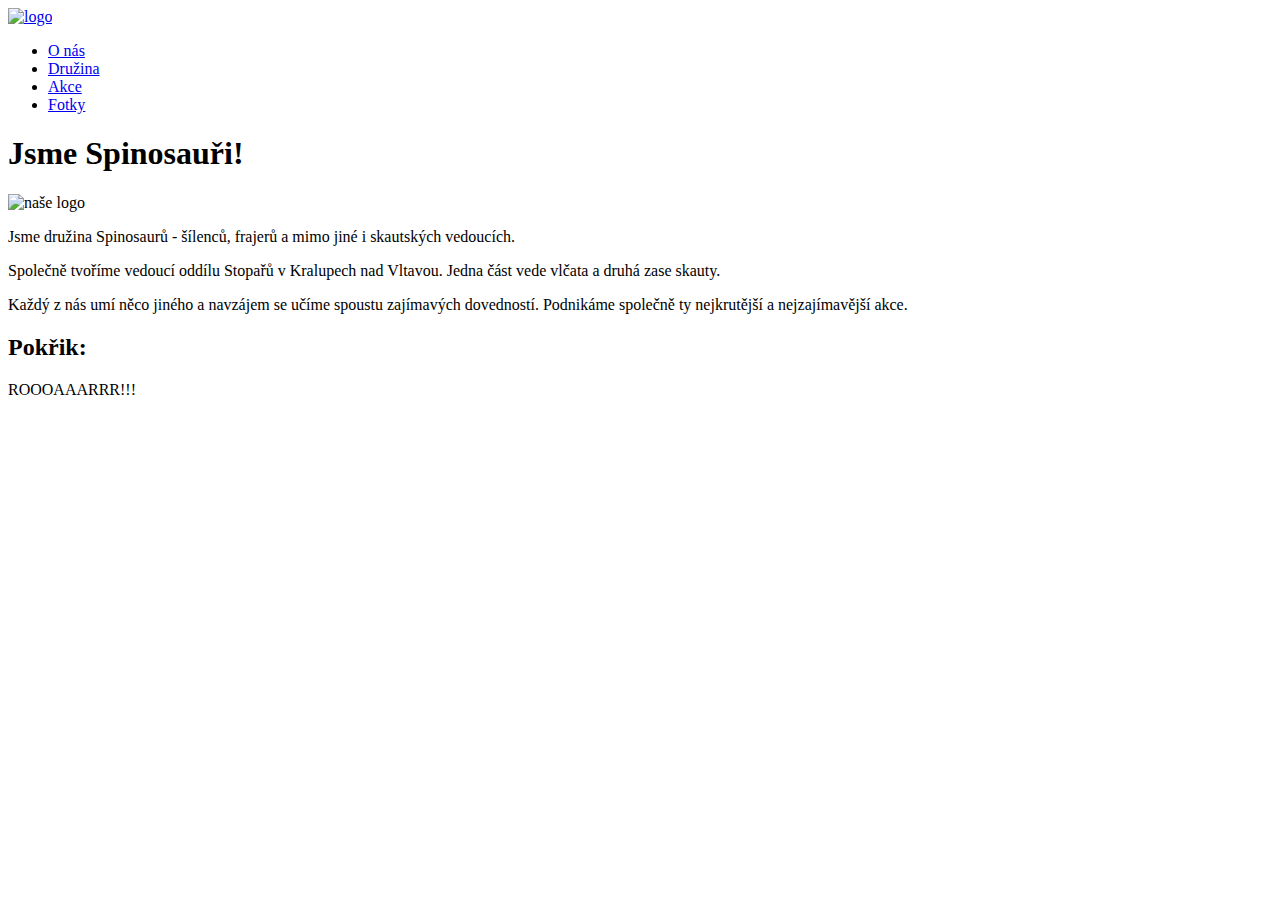
==== index.html @ bbdde2e8 "Add home page" ====
<!DOCTYPE html>
<html lang="cs">
<head>
    <meta charset="UTF-8">
    <meta name="viewport" content="width=device-width, initial-scale=1.0">
    <link rel="stylesheet" href="/styles.css">
    <title>Spinostránky</title>
    <link rel="icon" href="/images/LogoFullTr.png">
</head>

<body>
    <nav class="head">
        <div class="head-float">
            <a href="/"><img src="/images/Logo.png" alt="logo" class="logo"></a>
        <ul class="navbar">
            <li class="navbar-item"><a href="/" class="navbar-link">O nás</a></li>
            <li class="navbar-item"><a href="/druzina/" class="navbar-link">Družina</a></li>
            <li class="navbar-item"><a href="/akce/" class="navbar-link">Akce</a></li>
            <li class="navbar-item"><a href="/fotogalerie/" class="navbar-link">Fotky</a></li>
        </ul>
        </div>
    </nav>
    <div class="page">
        <main class="page-float">
            <h1 class="page-heading">Jsme Spinosauři!</h1>
            <img src="/images/LogoFullTr.png" alt="naše logo" width="25%" class="page-img">
            <article>
                <p class="text">Jsme družina Spinosaurů - šílenců, frajerů a mimo jiné i skautských vedoucích.</p>
                <p class="text">Společně tvoříme vedoucí oddílu Stopařů v Kralupech nad Vltavou. Jedna část vede vlčata a druhá zase skauty.</p>
                <p class="text">Každý z nás umí něco jiného a navzájem se učíme spoustu zajímavých dovedností. Podnikáme společně ty nejkrutější a nejzajímavější akce.</p>
            </article>
            <div class="quote">
                <h2 class="quote-heading">Pokřik:</h2>
                <p class="quote-text">ROOOAAARRR!!!</p>
            </div>
        </main>
    </div>
</body>
</html>
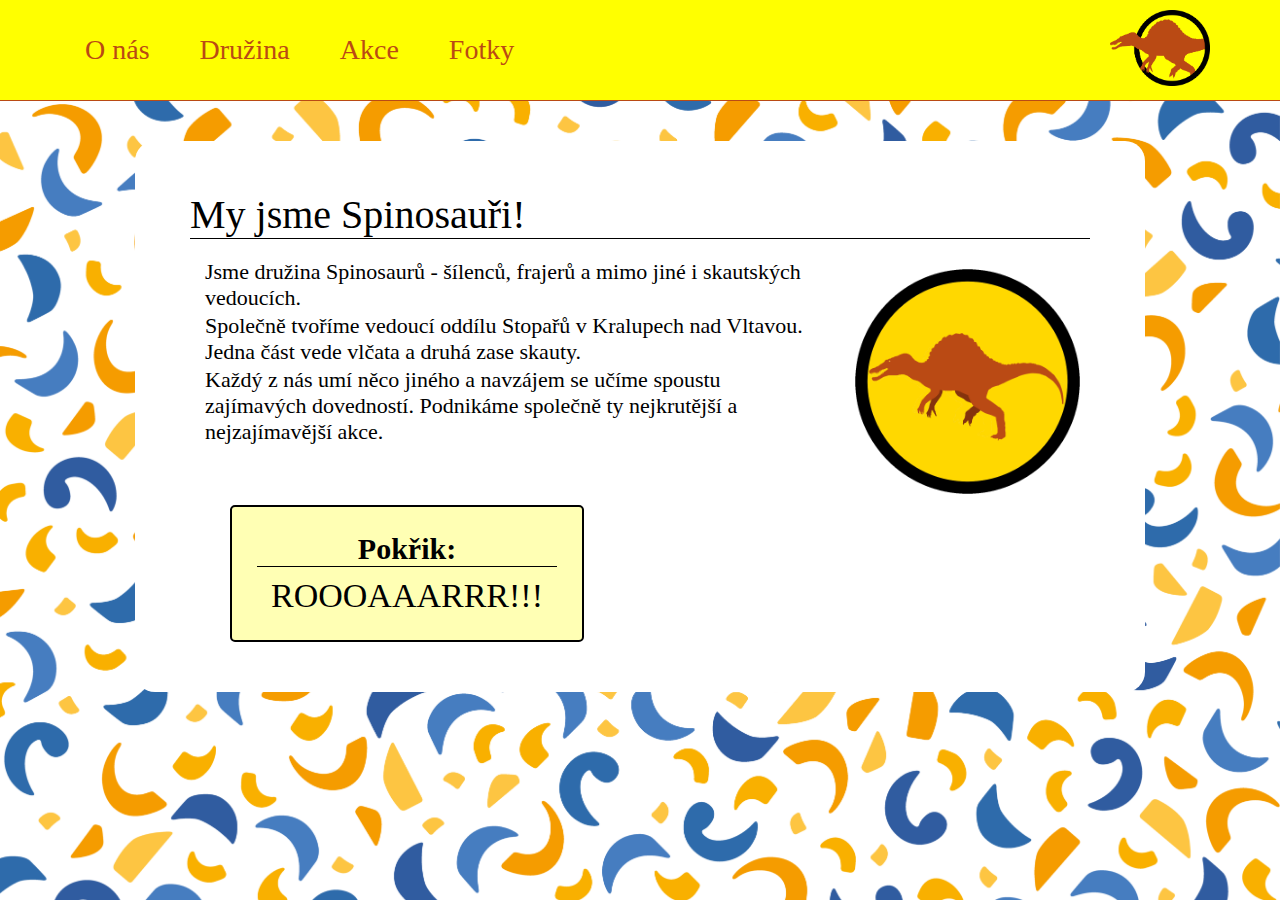
==== commit d8a13aed: "Change heading text" ====
--- a/index.html
+++ b/index.html
@@ -22,7 +22,7 @@
     </nav>
     <div class="page">
         <main class="page-float">
-            <h1 class="page-heading">Jsme Spinosauři!</h1>
+            <h1 class="page-heading">My jsme Spinosauři!</h1>
             <img src="/images/LogoFullTr.png" alt="naše logo" width="25%" class="page-img">
             <article>
                 <p class="text">Jsme družina Spinosaurů - šílenců, frajerů a mimo jiné i skautských vedoucích.</p>
@@ -36,4 +36,4 @@
         </main>
     </div>
 </body>
-</html>+</html>
--- a/styles.css
+++ b/styles.css
@@ -0,0 +1,201 @@
+@font-face {
+    font-family: 'themix';
+    src: url('https://cdn.skauting.cz/fonts/TheMix_LT_400.eot');
+    src: url('https://cdn.skauting.cz/fonts/TheMix_LT_400.eot? #iefix') format('embedded-opentype');
+    src: url('https://cdn.skauting.cz/fonts/TheMix_LT_400.woff') format('woff'),
+         url('https://cdn.skauting.cz/fonts/TheMix_LT_400.woff2') format('woff2'),
+         url('https://cdn.skauting.cz/fonts/TheMix_LT_400.otf') format('opentype'),
+         url('https://cdn.skauting.cz/fonts/TheMix_LT_400.svg#themix') format('svg');
+    font-weight: 400;
+    font-style: normal;
+}
+
+@font-face {
+    font-family: 'skautbold';
+    src: url('https://cdn.skauting.cz/fonts/skaut-bold-webfont.eot');
+    src: url('https://cdn.skauting.cz/fonts/skaut-bold-webfont.eot? #iefix') format('embedded-opentype');
+    src: url('https://cdn.skauting.cz/fonts/skaut-bold-webfont.woff') format('woff'),
+            url('https://cdn.skauting.cz/fonts/skaut-bold-webfont.woff2') format('woff2'),
+         url('https://cdn.skauting.cz/fonts/skaut-bold-webfont.otf') format('opentype'),
+         url('https://cdn.skauting.cz/fonts/skaut-bold-webfont.svg#skautbold') format('svg');
+    font-weight: normal;
+    font-style: normal;
+}
+
+    * {
+        padding: 0px;
+        margin: 0px;
+        font-family: themix;
+        font-weight: 500;
+        font-size: 20px;
+    }
+    .page-heading {
+        margin-bottom: 20px;
+        font-size: 2em;
+        font-family: skautbold;
+        border-bottom: solid 1px black;
+    }
+    body {
+        background-image: url(images/tapeta.png);
+        background-size: cover;
+    }
+    
+    .head {
+        background-color: yellow;
+        border-bottom: 1px solid rgb(186,74,20);
+    }
+    .head-float {
+        max-width: 1200px;
+        margin: auto;
+    }
+    .logo {
+        float: right;
+        margin: 10px 30px;
+        width: 100px;
+    }
+    .navbar {
+        display: flex;
+        list-style-type: none;
+        height: 100px;
+        align-items: center;
+        margin-left: 20px;
+    }
+    .navbar-item {
+        margin: 10px;
+    }
+    .navbar-link {
+        padding: 10px 15px;
+        text-decoration: none;
+        color: rgb(186,74,20);
+        font-size: 1.4em;
+        box-sizing: border-box;
+        border-radius: 10px 15px 8px 17px;
+        font-family: skautbold;
+        transition: background-color 300ms, color 300ms;
+    }
+    .navbar-link:hover {
+        background-color: rgb(186,74,20);
+        color: white;
+    }
+    
+    .page-float {
+        max-width: 900px;
+        margin: auto;
+        padding: 50px 55px;
+        background-color: rgb(255, 255, 255);
+        border-radius: 20px;
+        margin-top: 40px;
+        margin-bottom: 40px;
+    }
+    .text {
+        margin: 2px 0px 0px 15px;
+        font-size: 1.1em;
+    }
+
+    .page-img {
+        float: right;
+        margin: 10px;
+        margin-left: 30px;
+    }
+
+    .quote {
+        background-color: rgba(255, 255, 0, 0.295);
+        width: 300px;
+        margin: 60px 0px 0px 40px;
+        padding: 25px;
+        border-radius: 5px;
+        text-align: center;
+        border: solid 2px black;
+    }
+    .quote-heading {
+        font-size: 1.5em;
+        margin-bottom: 10px;
+        font-weight: bold;
+        border-bottom: black solid 1px;
+    }
+    .quote-text {
+        font-size: 1.7em;
+    }
+
+    .rep {
+        object-position: top;
+    }
+    .gallery-link {
+        text-decoration: none;
+        font-weight: bold;
+        color:  rgb(186,74,20);
+    }
+    .gallery-text {
+        margin: 10px 0;
+        max-width: 700px;
+    }
+
+@media only screen and (max-width: 780px) {
+    .logo {
+        display: none;
+    }
+    * {
+        font-size: 16px;
+    }
+    body {
+        background-image: none;
+    }
+    h1 {
+        border: none;
+        margin-bottom: 0px;
+        font-size: 1.8em;
+    }
+    .navbar {
+        justify-content: center;
+        height: auto;
+        flex-wrap: wrap;
+        margin-left: 0px;
+    }
+    .navbar-item {
+        margin: 20px 8px;
+    }
+    .page-img {
+        float: none;
+        width: 50%;
+        margin: 30px 0px;
+    }
+    .page {
+        text-align: center;
+    }
+    article {
+        text-align: left;
+    }
+    .head {
+        width: 100%;
+    }
+    .page-float {
+        padding: 0 20px;
+    }
+    .text {
+        margin: 0px;
+    }
+    .quote {
+        width: 250px;
+        margin: auto;
+        margin-top: 40px;
+    }
+}
+
+@media only screen and (max-width: 350px) {
+    * {
+        font-size: 10px;
+    }
+    .page-float {
+        padding: 0 10px;
+    }
+    .quote {
+        width: 80%;
+        padding: 5px;
+    }
+    .quote-heading {
+        font-size: 1.2em;
+    }
+    .quote-text {
+        font-size: 1.3em;
+    }
+}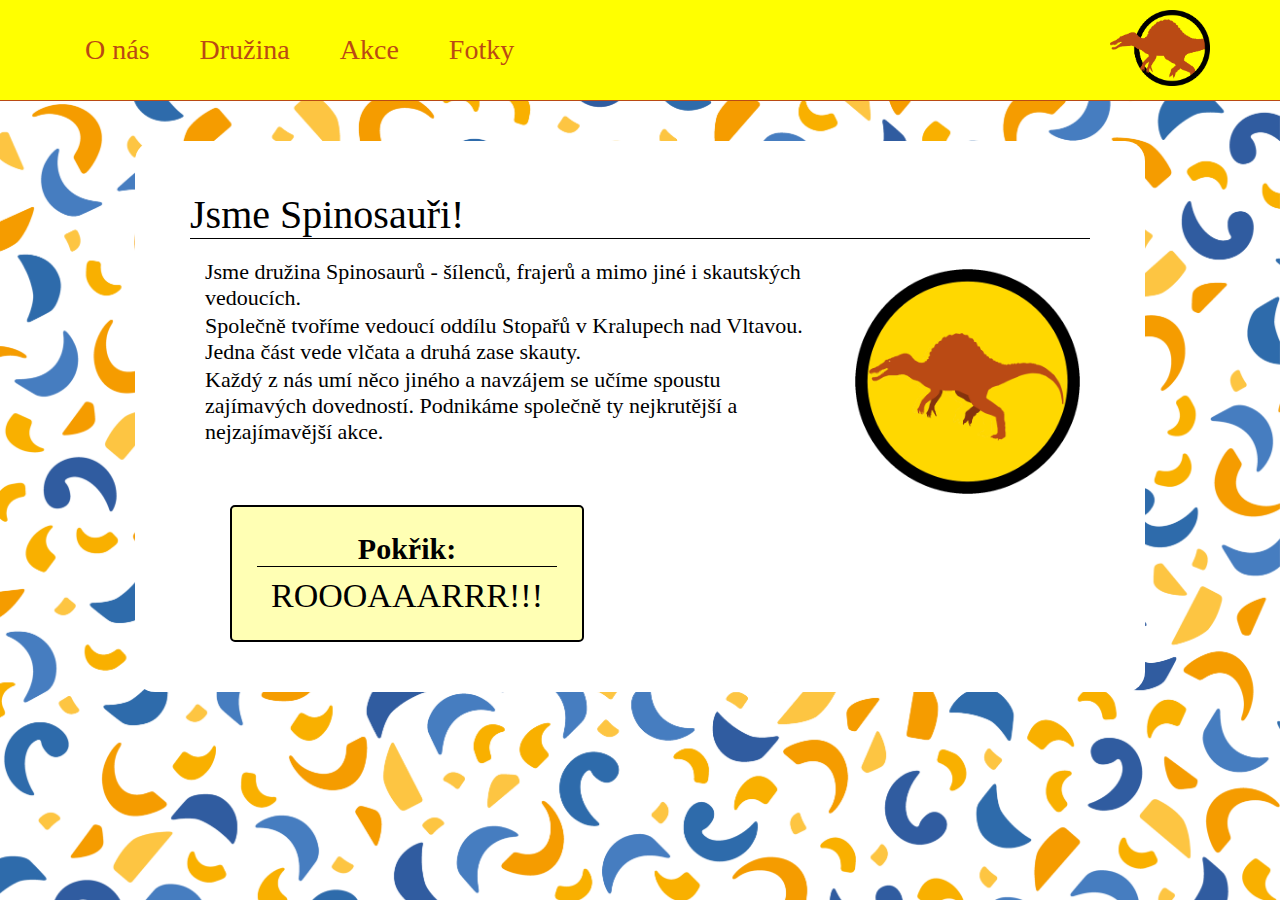
==== commit 16683ef3: "Change heading" ====
--- a/index.html
+++ b/index.html
@@ -22,7 +22,7 @@
     </nav>
     <div class="page">
         <main class="page-float">
-            <h1 class="page-heading">My jsme Spinosauři!</h1>
+            <h1 class="page-heading">Jsme Spinosauři!</h1>
             <img src="/images/LogoFullTr.png" alt="naše logo" width="25%" class="page-img">
             <article>
                 <p class="text">Jsme družina Spinosaurů - šílenců, frajerů a mimo jiné i skautských vedoucích.</p>
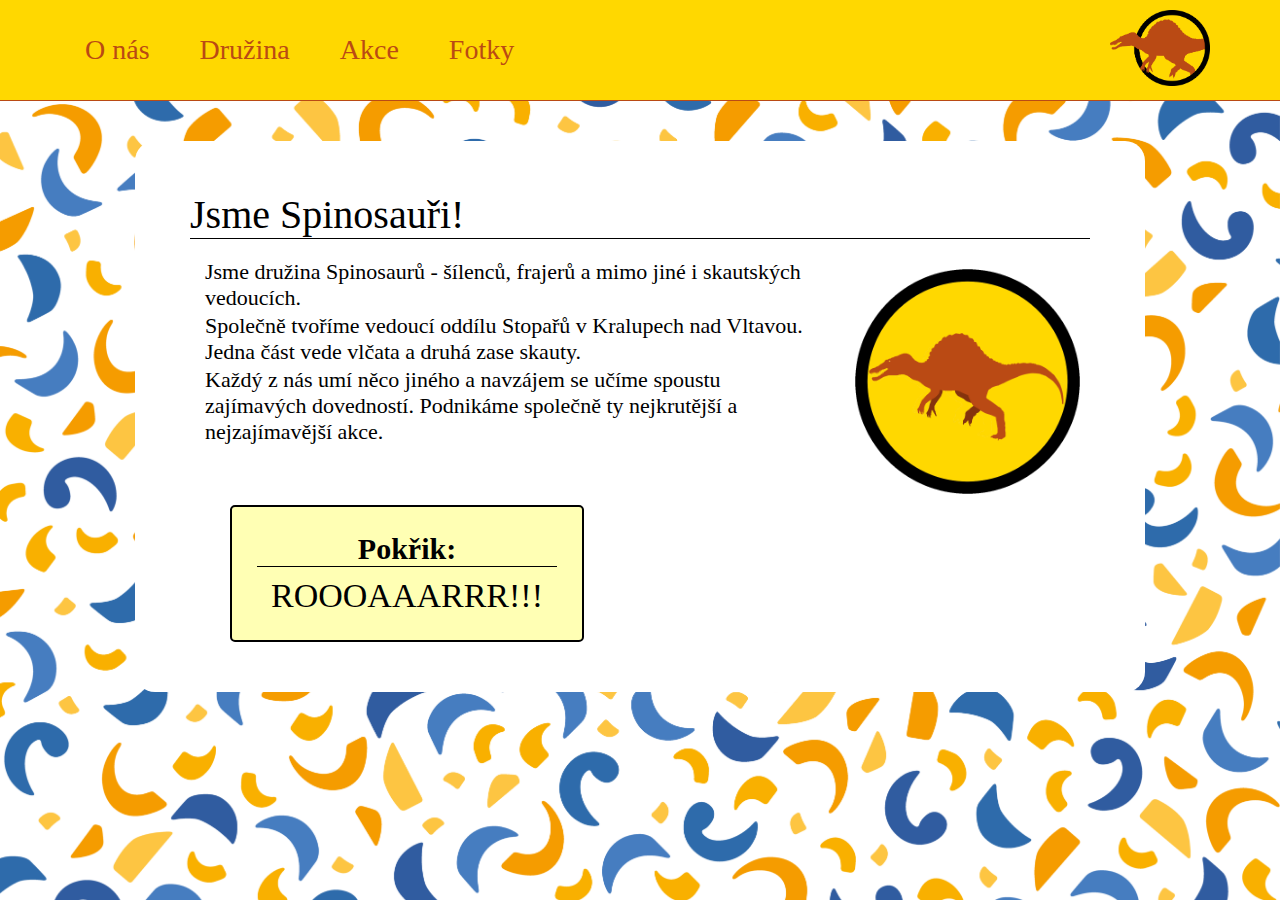
==== commit a37f74f7: "Fix paths to files" ====
--- a/index.html
+++ b/index.html
@@ -3,27 +3,27 @@
 <head>
     <meta charset="UTF-8">
     <meta name="viewport" content="width=device-width, initial-scale=1.0">
-    <link rel="stylesheet" href="/styles.css">
+    <link rel="stylesheet" href="styles.css">
     <title>Spinostránky</title>
-    <link rel="icon" href="/images/LogoFullTr.png">
+    <link rel="icon" href="images/LogoFullTr.png">
 </head>
 
 <body>
     <nav class="head">
         <div class="head-float">
-            <a href="/"><img src="/images/Logo.png" alt="logo" class="logo"></a>
+            <a href="/"><img src="images/Logo.png" alt="logo" class="logo"></a>
         <ul class="navbar">
-            <li class="navbar-item"><a href="/" class="navbar-link">O nás</a></li>
-            <li class="navbar-item"><a href="/druzina/" class="navbar-link">Družina</a></li>
-            <li class="navbar-item"><a href="/akce/" class="navbar-link">Akce</a></li>
-            <li class="navbar-item"><a href="/fotogalerie/" class="navbar-link">Fotky</a></li>
+            <li class="navbar-item"><a href="../" class="navbar-link">O nás</a></li>
+            <li class="navbar-item"><a href="druzina/" class="navbar-link">Družina</a></li>
+            <li class="navbar-item"><a href="akce/" class="navbar-link">Akce</a></li>
+            <li class="navbar-item"><a href="fotogalerie/" class="navbar-link">Fotky</a></li>
         </ul>
         </div>
     </nav>
     <div class="page">
         <main class="page-float">
             <h1 class="page-heading">Jsme Spinosauři!</h1>
-            <img src="/images/LogoFullTr.png" alt="naše logo" width="25%" class="page-img">
+            <img src="images/LogoFullTr.png" alt="naše logo" width="25%" class="page-img">
             <article>
                 <p class="text">Jsme družina Spinosaurů - šílenců, frajerů a mimo jiné i skautských vedoucích.</p>
                 <p class="text">Společně tvoříme vedoucí oddílu Stopařů v Kralupech nad Vltavou. Jedna část vede vlčata a druhá zase skauty.</p>
--- a/styles.css
+++ b/styles.css
@@ -41,7 +41,7 @@
     }
     
     .head {
-        background-color: yellow;
+        background-color: #ffd800ff;
         border-bottom: 1px solid rgb(186,74,20);
     }
     .head-float {
